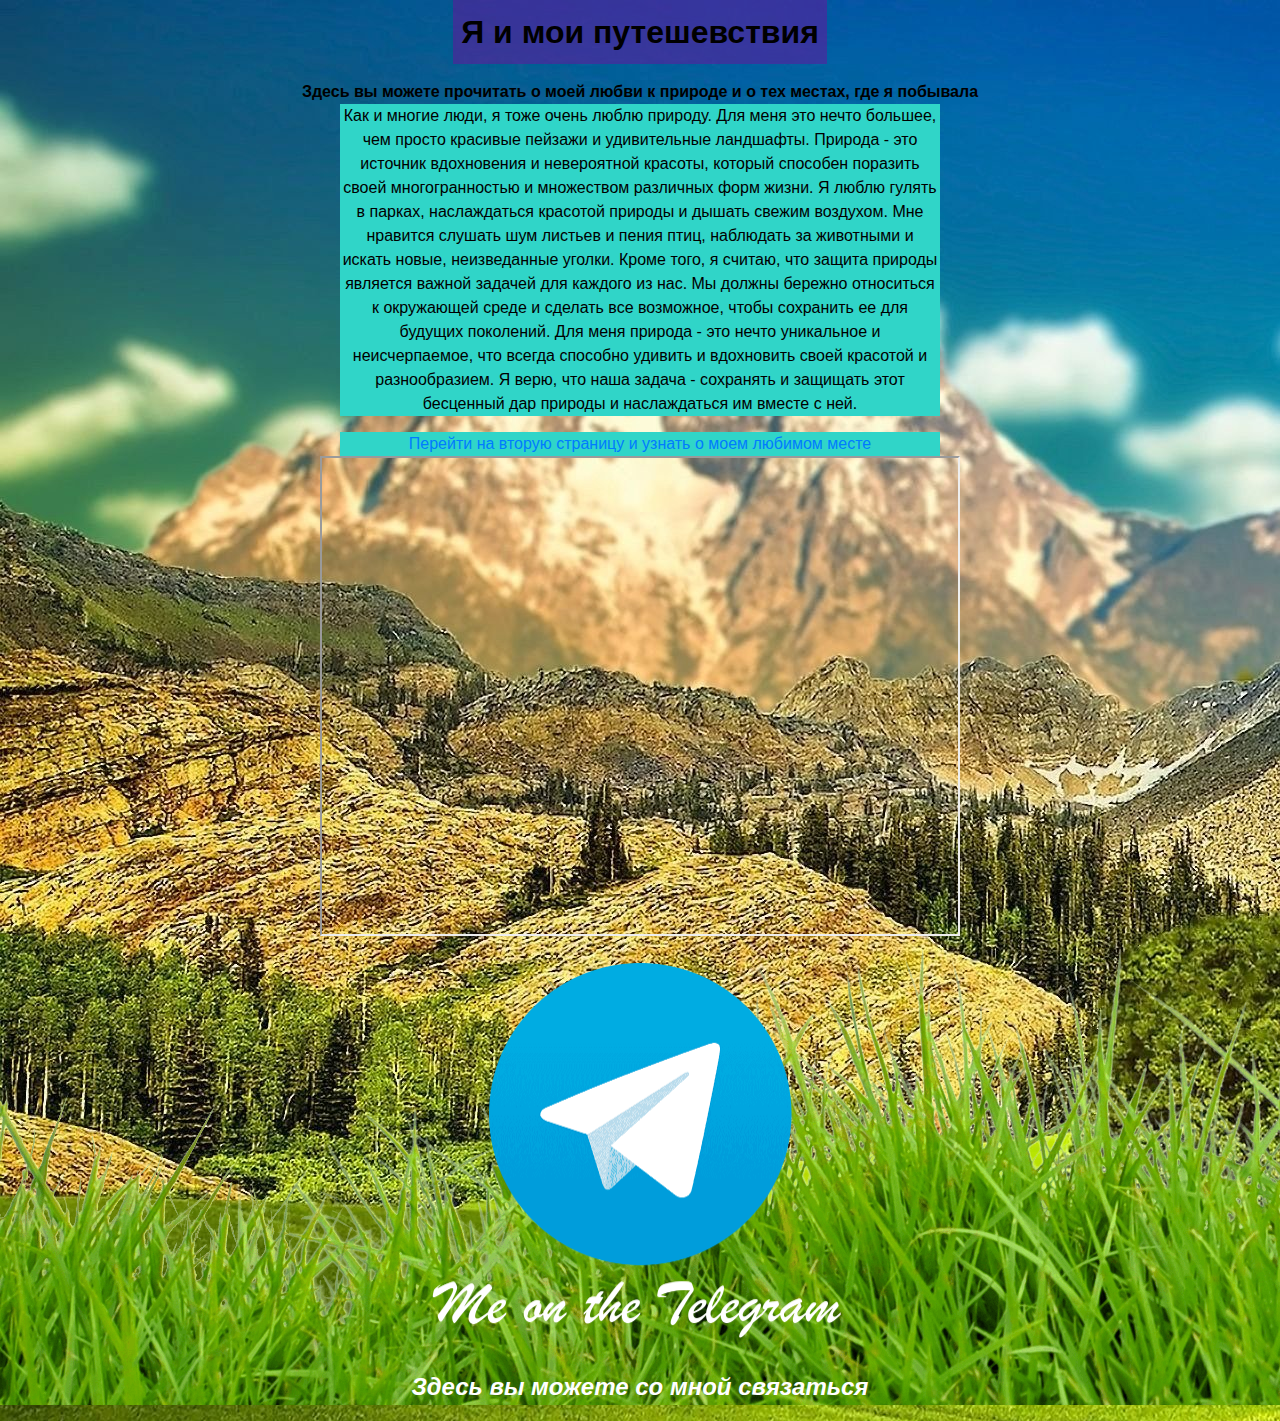
==== index.html @ 2ba48f6d "Add files via upload" ====
<!doctype html>
<html lang="ru">

<head>
  <meta charset="utf-8" />
  <title>Моя жизнь</title>
  <link rel="stylesheet" href="style.css" />
</head>
<body background="mount.jpg" width="2560" height="1600">

<header style="text-align: center">
	<h1  class="highlight">Я и мои путешевствия</h1>
</header>

<h4 style="text-align: center;  max-width: 800px; margin: 0 auto;">Здесь вы можете прочитать о моей любви к природе и о тех местах, где я побывала</h4>


<div style="background-color: #30d5c8; text-align: center; max-width: 600px; margin: 0 auto;">
  <p>Как и многие люди, я тоже очень люблю природу. Для меня это нечто большее, чем просто красивые пейзажи и удивительные ландшафты. Природа - это источник вдохновения и невероятной красоты, который способен поразить своей многогранностью и множеством различных форм жизни. Я люблю гулять в парках, наслаждаться красотой природы и дышать свежим воздухом. Мне нравится слушать шум листьев и пения птиц, наблюдать за животными и искать новые, неизведанные уголки. Кроме того, я считаю, что защита природы является важной задачей для каждого из нас. Мы должны бережно относиться к окружающей среде и сделать все возможное, чтобы сохранить ее для будущих поколений. Для меня природа - это нечто уникальное и неисчерпаемое, что всегда способно удивить и вдохновить своей красотой и разнообразием. Я верю, что наша задача - сохранять и защищать этот бесценный дар природы и наслаждаться им вместе с ней.</p>
</div>

<h1></h1>

<div style="text-align: center; background-color: #30d5c8; text-align: center; max-width: 600px; margin: 0 auto;" >
	<a href="second-page.html">Перейти на вторую страницу и узнать о моем любимом месте</a>
</div>

<div style="text-align: center;">
	<iframe src="https://www.google.com/maps/d/embed?mid=1R4hb28YbUzZkRO42VZJpZkvZ0Z_F43w&ehbc=2E312F" width="640" height="480" ></iframe>
</div>

</body>

 <footer  class="font1">
 <h5 align="center"><a href="https://t.me/vafelka99"> 
		  <img src="telegram.png" width="522" height="420" alt="Telegram"></a></h5>
            <h2 style="text-align: center; color: rgb(255, 255, 255);"><strong><i>Здесь вы можете со мной связаться</i></strong></h2>

 </footer>
 


</html>
---- style.css ----
/* Обнуляем стандартные отступы и поля */
* {
  margin: 0;
  padding: 0;
  box-sizing: border-box;
}

/* Основной стиль для страницы */
body {
  font-family: Arial, sans-serif;
  font-size: 16px;
  line-height: 1.5;
  color: #000000;
}

/* Заголовки */
h1, h2, h3 {
  font-weight: bold;
  margin-bottom: 1rem;
}

h1 {
  font-size: 2rem;
}

h2 {
  font-size: 1.5rem;
}

h3 {
  font-size: 1.25rem;
}

/* Ссылки */
a {
  color: #007bff;
  text-decoration: none;
}

a:hover {
  text-decoration: underline;
}

/* Контейнер */
.container {
  max-width: 1200px;
  margin: 0 auto;
  padding: 0 1rem;
}

/* Сетка */
.row::after {
  content: "";
  clear: both;
  display: table;
}

.col {
  float: left;
  width: 100%;
  padding: 0.5rem;
}

@media (min-width: 768px) {
  .col {
    width: 50%;
  }
}

@media (min-width: 992px) {
  .col {
    width: 33.33%;
  }
}

@media (min-width: 1200px) {
  .col {
    width: 25%;
  }
}

.highlight {
  background-color: rgba(107, 15, 156, 0.5);
  padding: 0.5rem;
  display: inline-block;
  
}
 
 .centered-text {
	 background-color: rgba(64, 224, 208, 0.6);
	 padding: 0,5rem;
	 max-width: 600px;
	 
 }
 
.p {
  margin-bottom: 20px;
}

.a {
	margin-bottom: 40px;
}


.photo-container .row {
  display: flex;
  justify-content: center;
  align-items: center;
}

.photo-container .column  {
  display: flex;
  justify-content: center;
  align-items: center;
}

.photo-container img {
  width: 600px;
  height: 400px;
  object-fit: cover;
  animation-name: slideshow;
  animation-duration: 9s;
  animation-iteration-count: infinite;
}

@keyframes slideshow {
  0% { opacity: 1; }
  33% { opacity: 0; }
  66% { opacity: 0; }
  100% { opacity: 1; }
}

.photo-container .row:nth-child(1) img:nth-child(1) {
  animation-delay: 0s;
}

.photo-container .row:nth-child(1) img:nth-child(2) {
  animation-delay: 2s;
}

.photo-container .row:nth-child(2) img:nth-child(1) {
  animation-delay: 1s;
}

.photo-container .row:nth-child(2) img:nth-child(2) {
  animation-delay: 3s;
}

.font1 {
background-image: url('grass.png');


  }
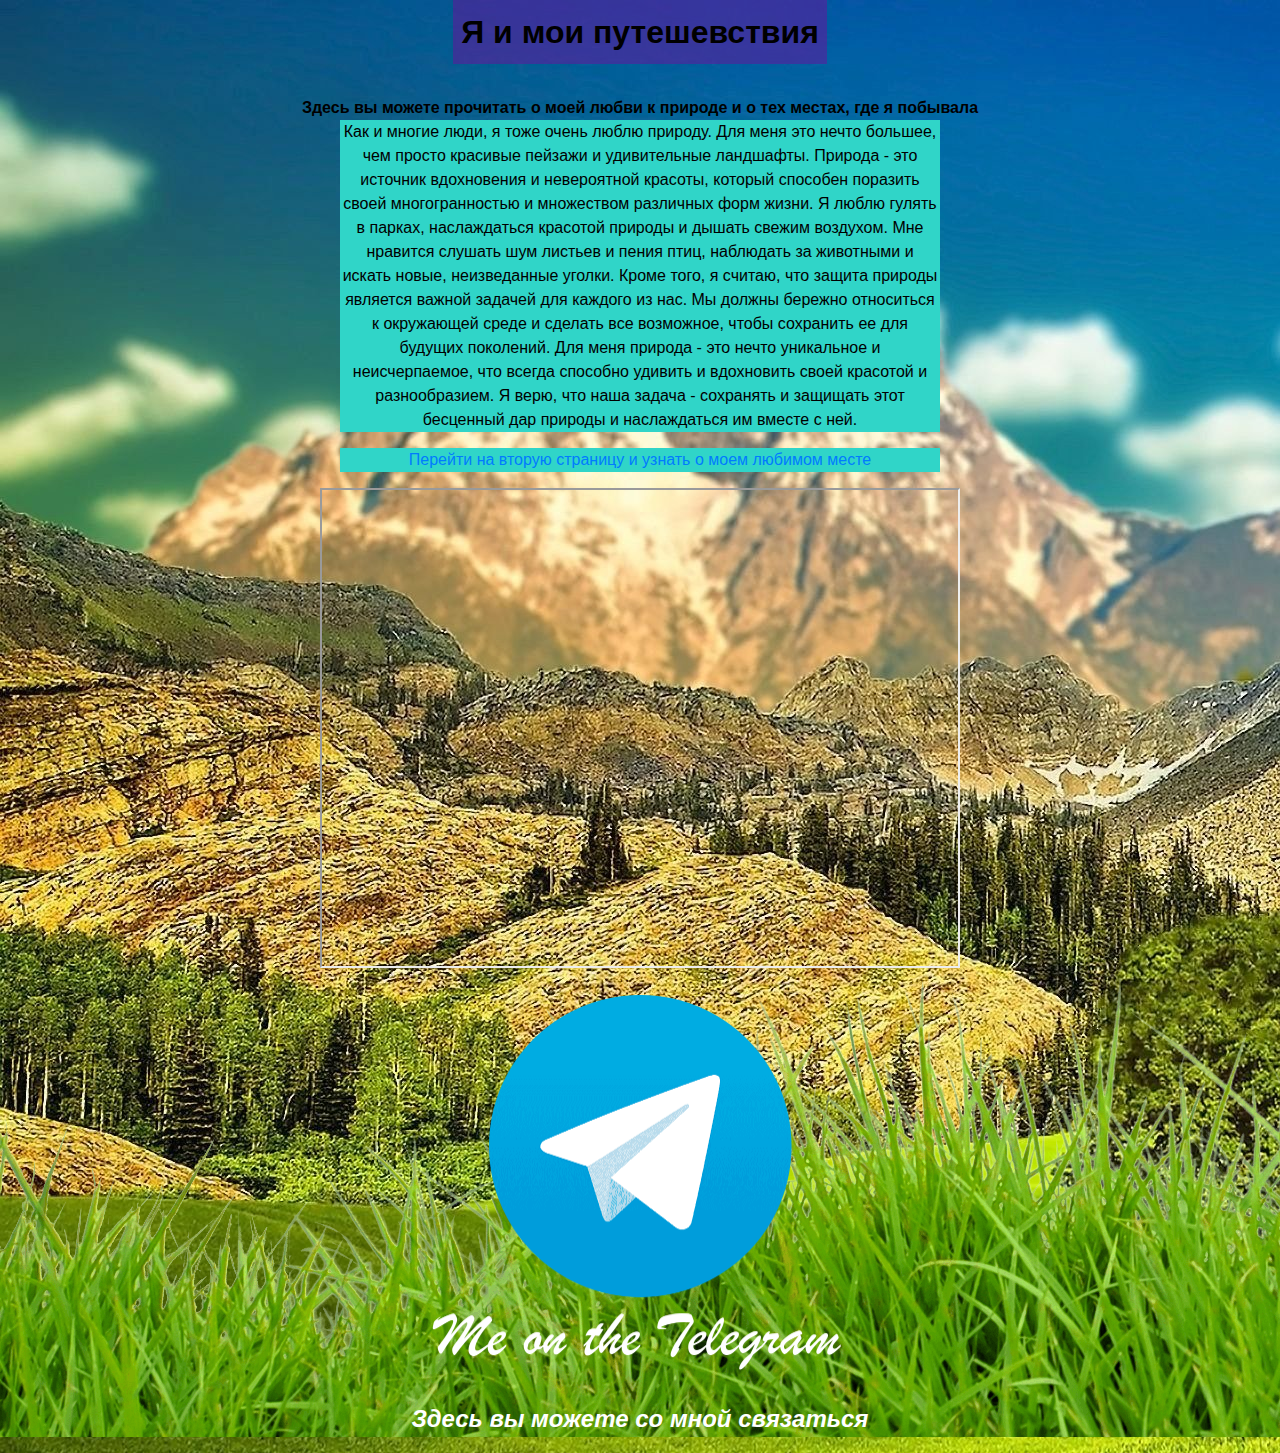
==== commit 586b7c3b: "Update index.html" ====
--- a/index.html
+++ b/index.html
@@ -13,6 +13,8 @@
 	<h1  class="highlight">Я и мои путешевствия</h1>
 </header>
 
+	<h1></h1>
+	
 <h4 style="text-align: center;  max-width: 800px; margin: 0 auto;">Здесь вы можете прочитать о моей любви к природе и о тех местах, где я побывала</h4>
 
 
@@ -25,7 +27,7 @@
 <div style="text-align: center; background-color: #30d5c8; text-align: center; max-width: 600px; margin: 0 auto;" >
 	<a href="second-page.html">Перейти на вторую страницу и узнать о моем любимом месте</a>
 </div>
-
+	<h1></h1>
 <div style="text-align: center;">
 	<iframe src="https://www.google.com/maps/d/embed?mid=1R4hb28YbUzZkRO42VZJpZkvZ0Z_F43w&ehbc=2E312F" width="640" height="480" ></iframe>
 </div>
@@ -41,4 +43,4 @@
  
 
 
-</html>+</html>
